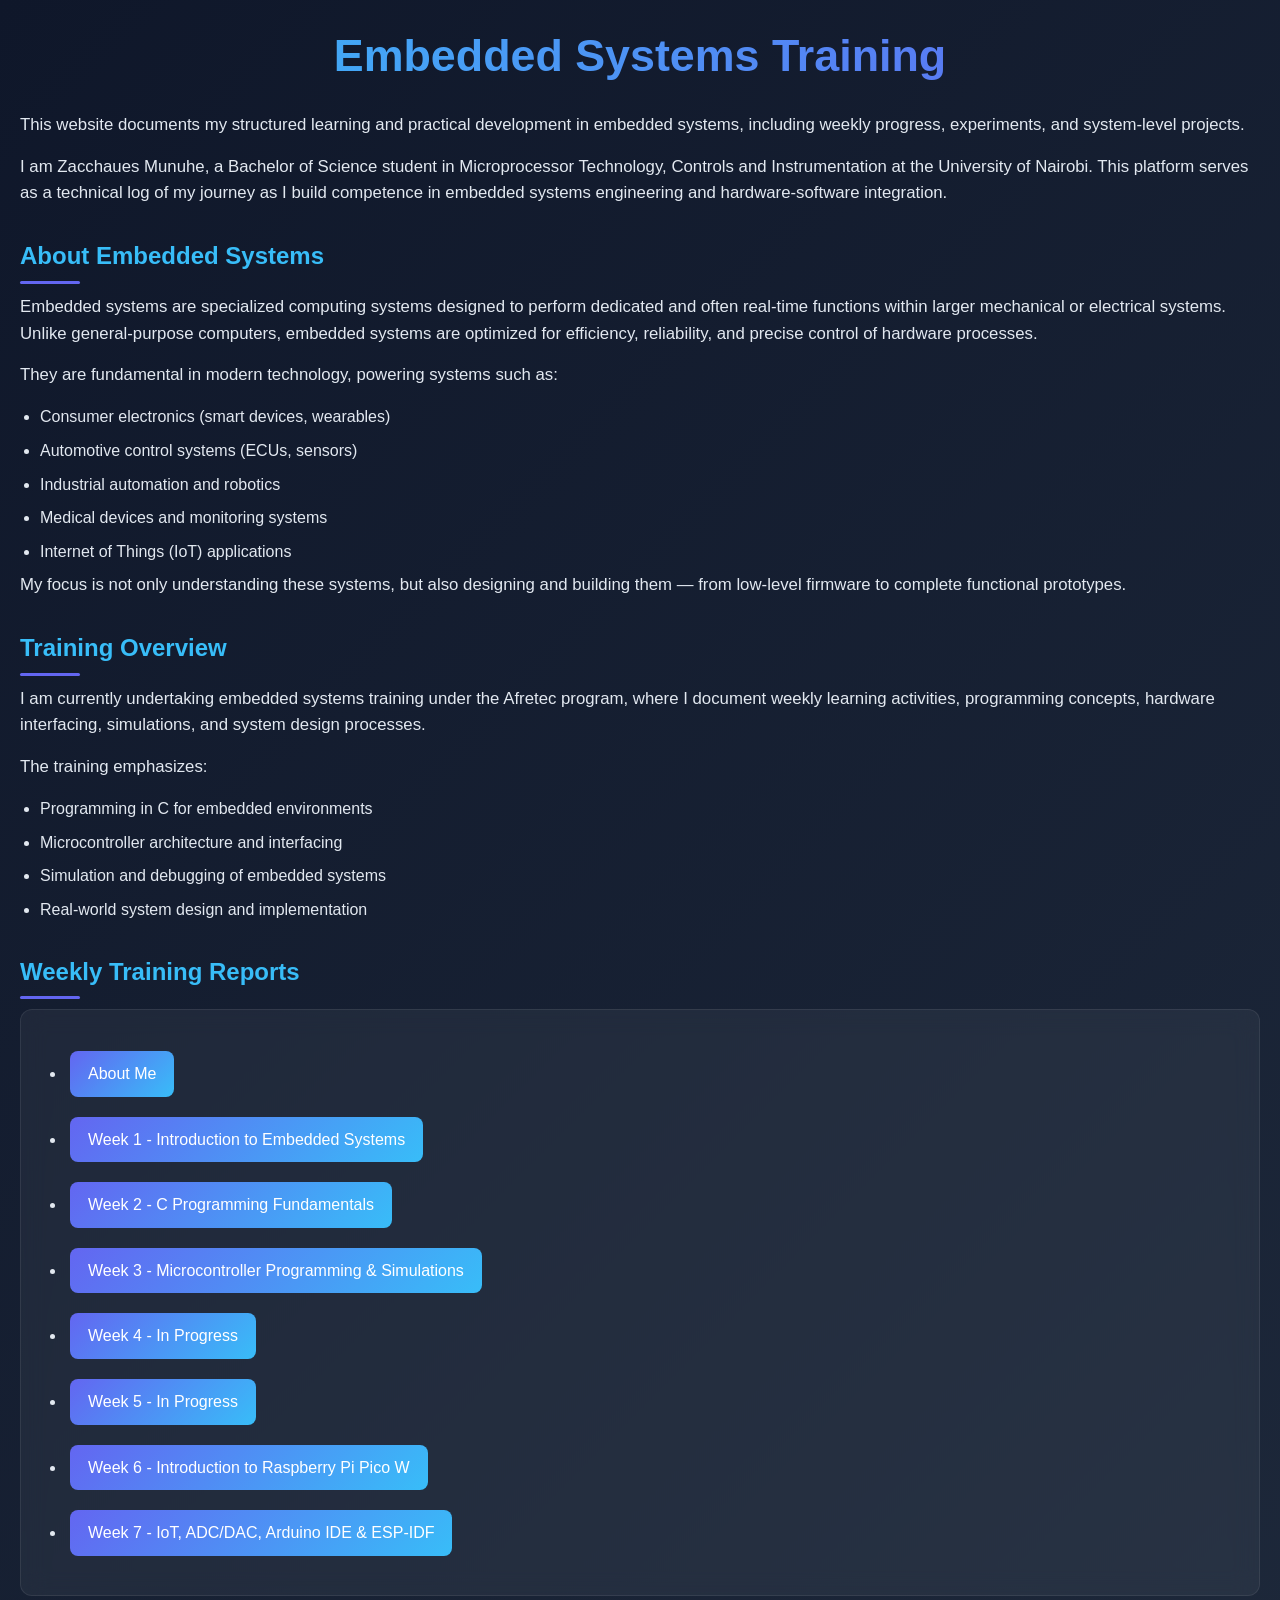
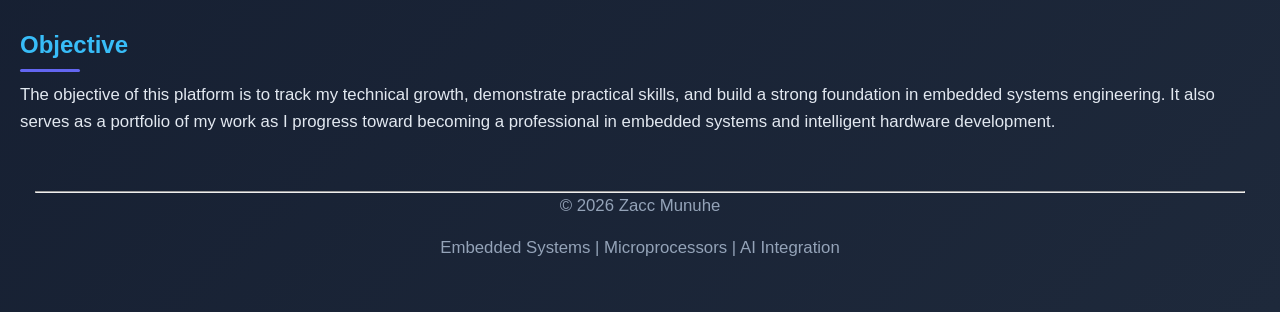
==== index.html @ 314f59a8 "changes" ====
<!DOCTYPE html>
<html>
<head>
    <meta charset="utf-8" />
    <meta name="viewport" content="width=device-width, initial-scale=1, user-scalable=no" />
    <title>Embedded Systems Training</title>
    <link rel="stylesheet" href="style.css">
</head>

<body>

    <h1>Embedded Systems Training</h1>

    <p>
        This website documents my structured learning and practical development in embedded systems, 
        including weekly progress, experiments, and system-level projects.
    </p>

    <p>
        I am Zacchaues Munuhe, a Bachelor of Science student in Microprocessor Technology, Controls and Instrumentation 
        at the University of Nairobi. This platform serves as a technical log of my journey as I build competence 
        in embedded systems engineering and hardware-software integration.
    </p>

    <h2>About Embedded Systems</h2>

    <p>
        Embedded systems are specialized computing systems designed to perform dedicated and often real-time functions 
        within larger mechanical or electrical systems. Unlike general-purpose computers, embedded systems are optimized 
        for efficiency, reliability, and precise control of hardware processes.
    </p>

    <p>
        They are fundamental in modern technology, powering systems such as:
    </p>

    <ul>
        <li>Consumer electronics (smart devices, wearables)</li>
        <li>Automotive control systems (ECUs, sensors)</li>
        <li>Industrial automation and robotics</li>
        <li>Medical devices and monitoring systems</li>
        <li>Internet of Things (IoT) applications</li>
    </ul>

    <p>
        My focus is not only understanding these systems, but also designing and building them — from low-level 
        firmware to complete functional prototypes.
    </p>

    <h2>Training Overview</h2>

    <p>
        I am currently undertaking embedded systems training under the Afretec program, where I document weekly 
        learning activities, programming concepts, hardware interfacing, simulations, and system design processes.
    </p>

    <p>
        The training emphasizes:
    </p>

    <ul>
        <li>Programming in C for embedded environments</li>
        <li>Microcontroller architecture and interfacing</li>
        <li>Simulation and debugging of embedded systems</li>
        <li>Real-world system design and implementation</li>
    </ul>

    <h2>Weekly Training Reports</h2>

    <section>
        <ul>
            <li><a href="about.html">About Me</a></li>
            <li><a href="week1.html">Week 1 - Introduction to Embedded Systems</a></li>
            <li><a href="week2.html">Week 2 - C Programming Fundamentals</a></li>
            <li><a href="week3.html">Week 3 - Microcontroller Programming & Simulations</a></li>
            <li><a href="week4.html">Week 4 - In Progress</a></li>
            <li><a href="week5.html">Week 5 - In Progress</a></li>
            <li><a href="week6.html">Week 6 - Introduction to Raspberry Pi Pico W</a></li>
            <li><a href="week7.html">Week 7 - IoT, ADC/DAC, Arduino IDE & ESP-IDF</a></li>


        </ul>
    </section>

    <h2>Objective</h2>

    <p>
        The objective of this platform is to track my technical growth, demonstrate practical skills, and build a 
        strong foundation in embedded systems engineering. It also serves as a portfolio of my work as I progress 
        toward becoming a professional in embedded systems and intelligent hardware development.
    </p>

    <footer>
        <hr>
        <p>&copy; 2026 Zacc Munuhe</p>
        <p>Embedded Systems | Microprocessors | AI Integration</p>
    </footer>

</body>
</html>
---- style.css ----
/* ===== RESET ===== */
* {
    margin: 0;
    padding: 0;
    box-sizing: border-box;
}

/* ===== BODY ===== */
body {
    font-family: 'Poppins', 'Segoe UI', sans-serif;
    background: linear-gradient(135deg, #0f172a, #1e293b);
    color: #e2e8f0;
    line-height: 1.6;
    padding: 20px;
}

/* ===== CONTAINER ===== */
.container {
    max-width: 950px;
    margin: auto;
}

/* ===== HEADINGS ===== */
h1 {
    text-align: center;
    font-size: 2.8rem;
    margin-bottom: 20px;
    background: linear-gradient(90deg, #38bdf8, #6366f1);
    -webkit-background-clip: text;
    -webkit-text-fill-color: transparent;
}

h2 {
    margin-top: 30px;
    margin-bottom: 10px;
    color: #38bdf8;
    position: relative;
}

h2::after {
    content: "";
    display: block;
    width: 60px;
    height: 3px;
    background: #6366f1;
    margin-top: 5px;
    border-radius: 2px;
}

h3 {
    margin-top: 20px;
    color: #cbd5f5;
}

/* ===== TEXT ===== */
p {
    margin-bottom: 15px;
    font-size: 1.05rem;
}

/* ===== LINKS ===== */
a {
    display: inline-block;
    padding: 10px 18px;
    margin: 6px 4px;
    border-radius: 8px;
    background: linear-gradient(135deg, #6366f1, #38bdf8);
    color: white;
    text-decoration: none;
    font-weight: 500;
    transition: all 0.3s ease;
}

a:hover {
    transform: translateY(-3px);
    box-shadow: 0 6px 15px rgba(56, 189, 248, 0.4);
}

/* ===== NAV ===== */
nav {
    text-align: center;
    margin-bottom: 30px;
}

/* ===== SECTION (CARD STYLE) ===== */
section {
    background: rgba(255, 255, 255, 0.05);
    backdrop-filter: blur(12px);
    padding: 25px;
    margin-bottom: 25px;
    border-radius: 12px;
    border: 1px solid rgba(255,255,255,0.08);
    transition: transform 0.3s ease;
}

section:hover {
    transform: translateY(-5px);
}

/* ===== LISTS ===== */
ul {
    padding-left: 20px;
    margin-top: 10px;
}

li {
    margin-bottom: 8px;
}

/* ===== CODE ===== */
pre {
    background-color: #020617;
    color: #e2e8f0;
    padding: 15px;
    border-radius: 8px;
    overflow-x: auto;
    border: 1px solid rgba(255,255,255,0.1);
}

code {
    font-family: Consolas, monospace;
}

/* ===== PROFILE IMAGE ===== */
.profile-image {
    width: 170px;
    height: 170px;
    object-fit: cover;
    border-radius: 50%;
    display: block;
    margin: 20px auto;
    border: 3px solid #38bdf8;
    transition: all 0.3s ease;
}

.profile-image:hover {
    transform: scale(1.08);
    box-shadow: 0 0 20px rgba(56, 189, 248, 0.6);
}

/* ===== FOOTER ===== */
footer {
    text-align: center;
    margin-top: 40px;
    padding: 15px;
    color: #94a3b8;
    font-size: 0.9rem;
}

/* ===== VIDEO CONTAINER ===== */
.video-container {
    display: inline-block;
    margin: 10px 5px;
    padding: 10px;
    background: rgba(255, 255, 255, 0.03);
    border-radius: 12px;
    border: 1px solid rgba(255, 255, 255, 0.08);
}

.video-container video {
    width: 400px;
    height: 400px;
    object-fit: cover;
    border-radius: 8px;
    box-shadow: 0 4px 15px rgba(0, 0, 0, 0.3);
    cursor: pointer;
}

.video-container video:hover {
    box-shadow: 0 6px 20px rgba(56, 189, 248, 0.4);
}

/* ===== MEDIA ROW ===== */
.media-row {
    display: flex;
    flex-wrap: wrap;
    justify-content: center;
    gap: 10px;
}
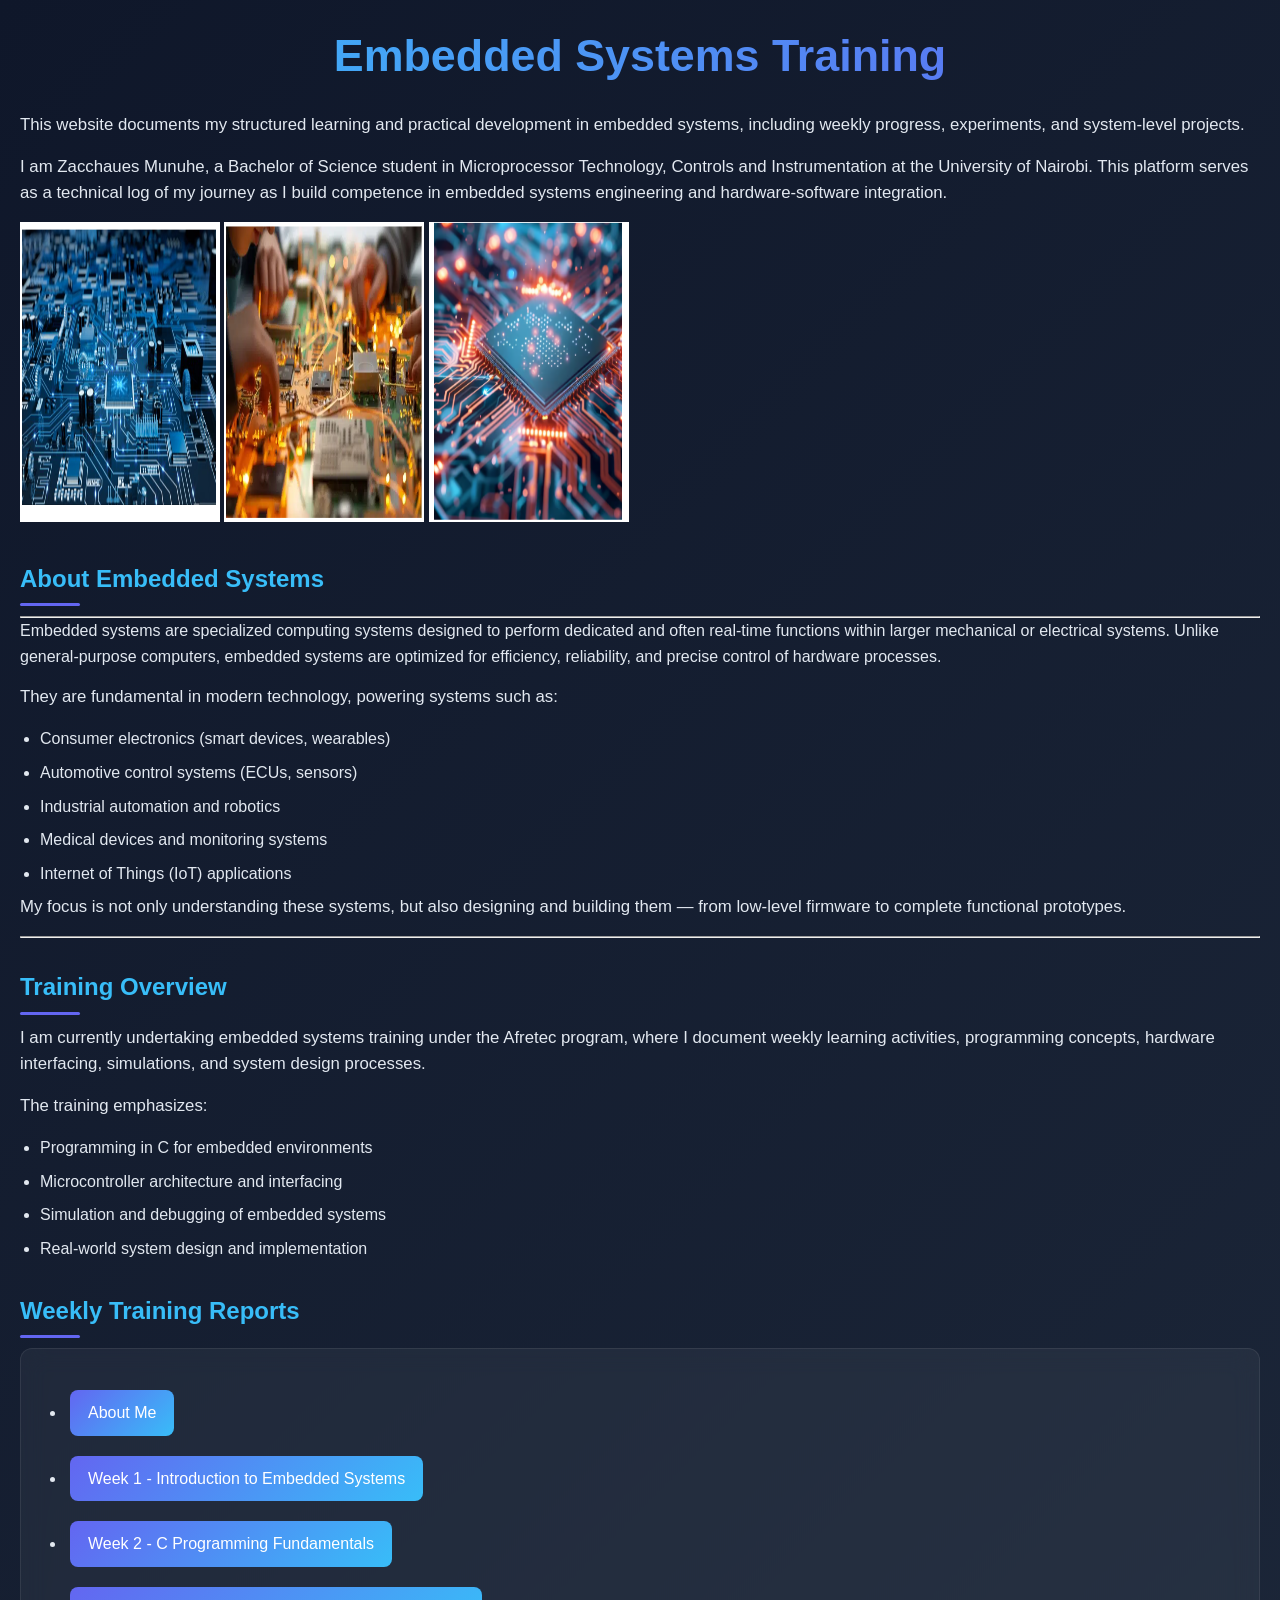
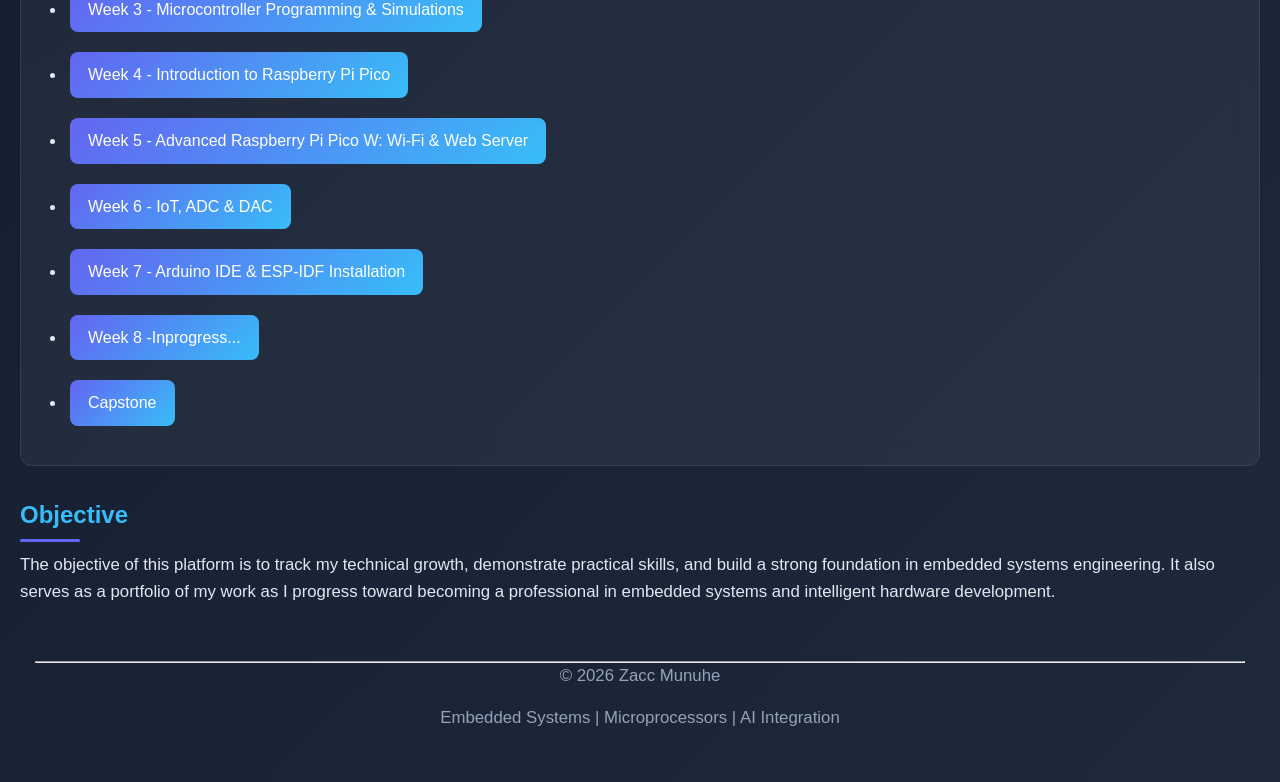
==== commit efbf469c: "changes" ====
--- a/index.html
+++ b/index.html
@@ -21,8 +21,12 @@
         at the University of Nairobi. This platform serves as a technical log of my journey as I build competence 
         in embedded systems engineering and hardware-software integration.
     </p>
+    <img src="img13.png" alt="Zaccy" style="width:200px;height:300px;" class="images">
+    <img src="img14.png" alt="Zaccy" style="width:200px;height:300px;" class="images">
+    <img src="img15.png" alt="Zaccy" style="width:200px;height:300px;" class="images">
 
     <h2>About Embedded Systems</h2>
+    <hr
 
     <p>
         Embedded systems are specialized computing systems designed to perform dedicated and often real-time functions 
@@ -47,6 +51,7 @@
         firmware to complete functional prototypes.
     </p>
 
+    <hr>
     <h2>Training Overview</h2>
 
     <p>
@@ -73,11 +78,12 @@
             <li><a href="week1.html">Week 1 - Introduction to Embedded Systems</a></li>
             <li><a href="week2.html">Week 2 - C Programming Fundamentals</a></li>
             <li><a href="week3.html">Week 3 - Microcontroller Programming & Simulations</a></li>
-            <li><a href="week4.html">Week 4 - In Progress</a></li>
-            <li><a href="week5.html">Week 5 - In Progress</a></li>
-            <li><a href="week6.html">Week 6 - Introduction to Raspberry Pi Pico W</a></li>
-            <li><a href="week7.html">Week 7 - IoT, ADC/DAC, Arduino IDE & ESP-IDF</a></li>
-
+            <li><a href="week4.html">Week 4 - Introduction to Raspberry Pi Pico</a></li>
+            <li><a href="week5.html">Week 5 - Advanced Raspberry Pi Pico W: Wi-Fi & Web Server</a></li>
+            <li><a href="week6.html">Week 6 - IoT, ADC & DAC</a></li>
+            <li><a href="week7.html">Week 7 - Arduino IDE & ESP-IDF Installation</a></li>
+            <li><a href="week8.html">Week 8 -Inprogress...</a></li>
+            <li><a href="Zacchaeus_Muturi_Afritec_Proposal-v2.pdf">Capstone</a></li>
 
         </ul>
     </section>
@@ -97,4 +103,4 @@
     </footer>
 
 </body>
-</html>+</html>
--- a/style.css
+++ b/style.css
@@ -150,6 +150,7 @@
 /* ===== VIDEO CONTAINER ===== */
 .video-container {
     display: inline-block;
+    width: min(100%, 320px);
     margin: 10px 5px;
     padding: 10px;
     background: rgba(255, 255, 255, 0.03);
@@ -158,16 +159,27 @@
 }
 
 .video-container video {
-    width: 400px;
-    height: 400px;
+    display: block;
+    width: 100%;
+    max-width: 300px;
+    aspect-ratio: 9 / 16;
+    height: auto;
     object-fit: cover;
     border-radius: 8px;
     box-shadow: 0 4px 15px rgba(0, 0, 0, 0.3);
     cursor: pointer;
+    margin: 0 auto;
 }
 
 .video-container video:hover {
     box-shadow: 0 6px 20px rgba(56, 189, 248, 0.4);
+}
+
+.video-container figcaption {
+    margin-top: 10px;
+    text-align: center;
+    color: #cbd5f5;
+    font-size: 0.95rem;
 }
 
 /* ===== MEDIA ROW ===== */
@@ -176,4 +188,4 @@
     flex-wrap: wrap;
     justify-content: center;
     gap: 10px;
-}+}
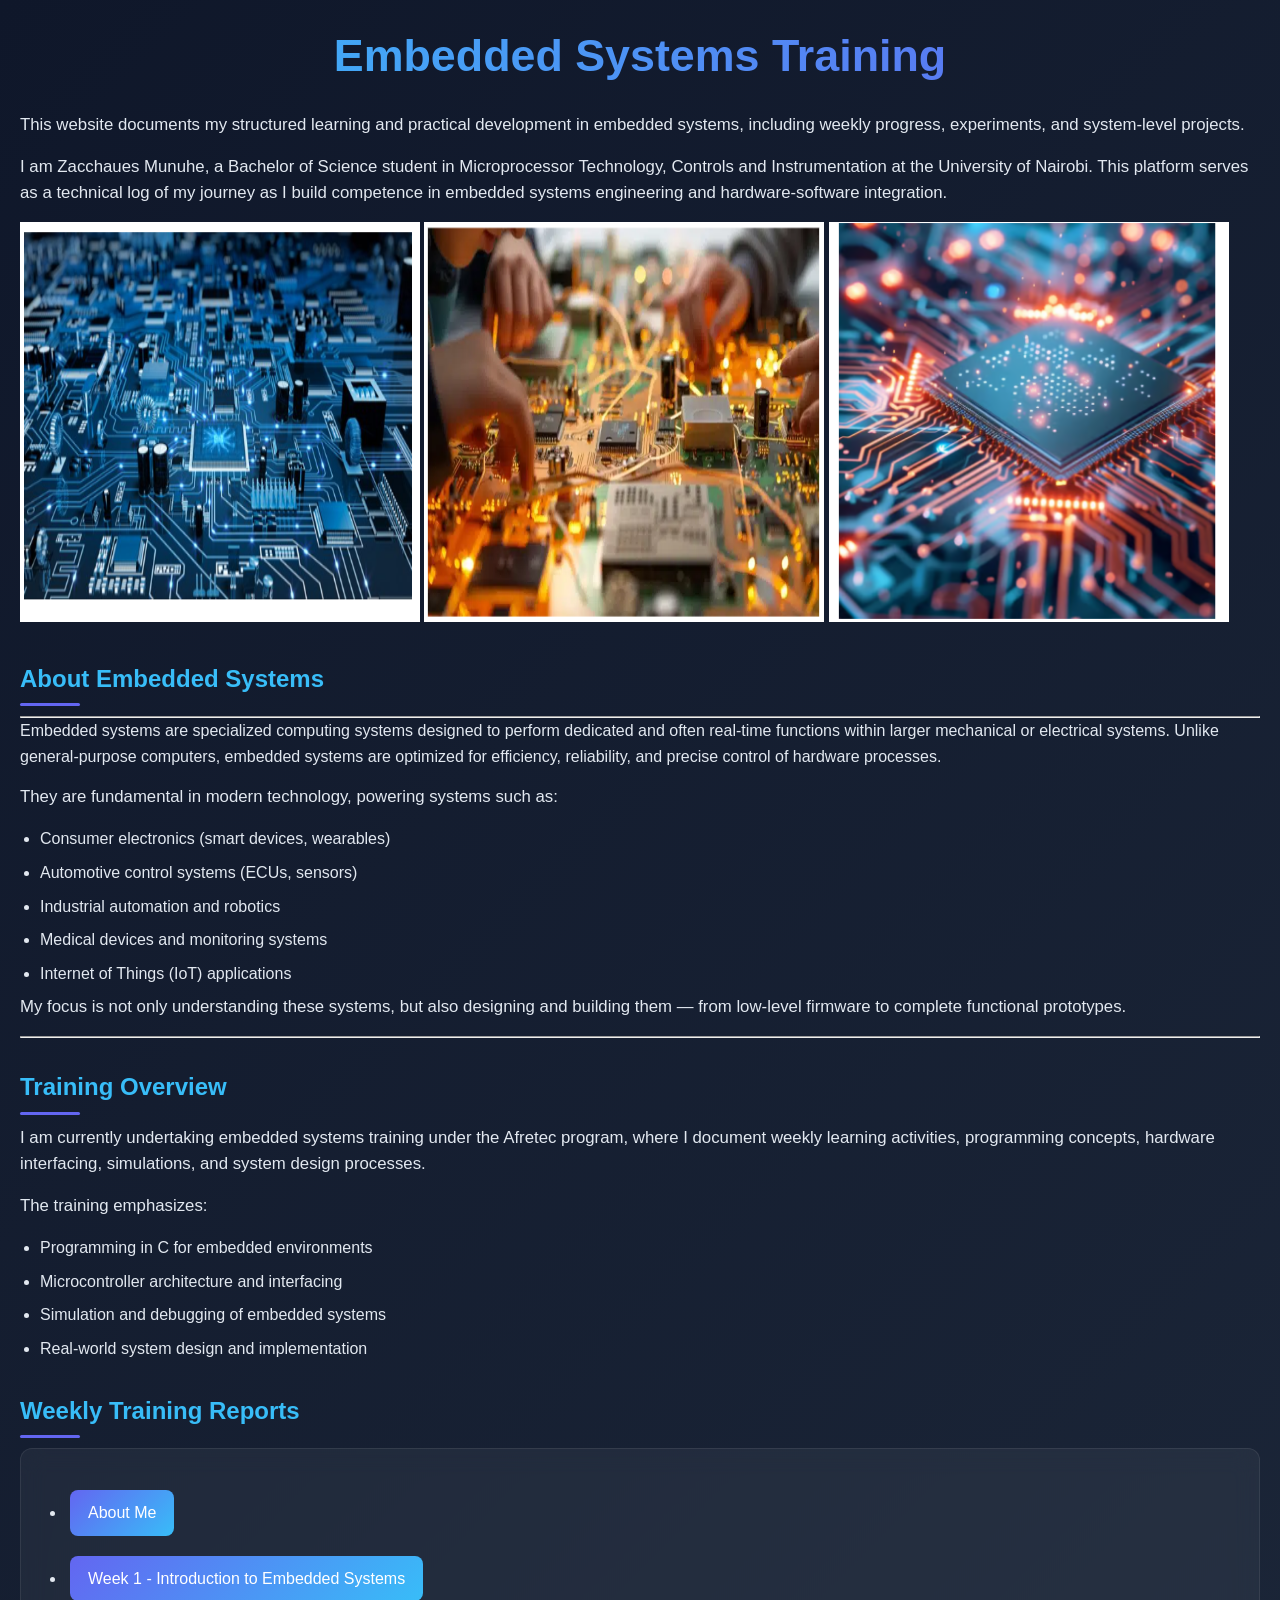
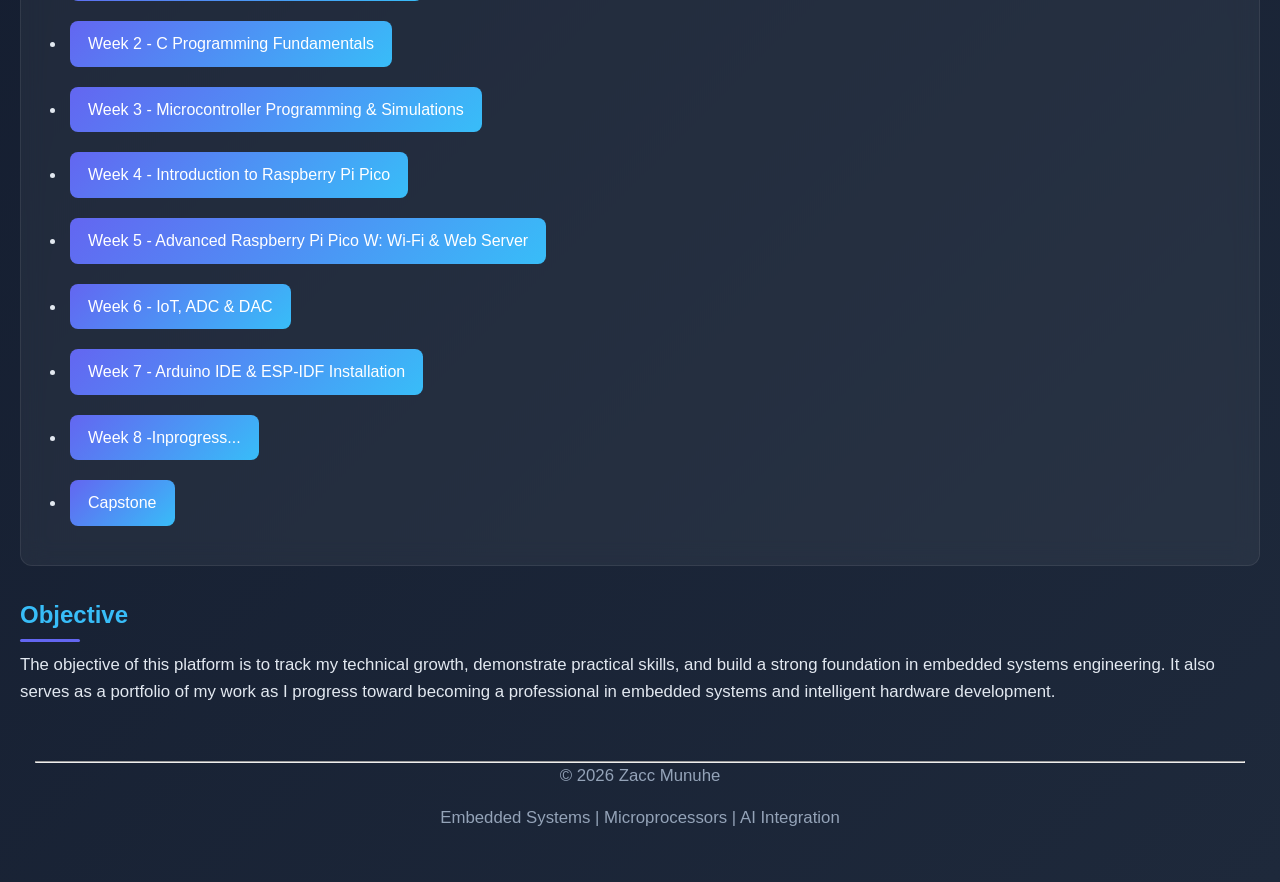
==== commit 3c0bb04b: "Increase image dimensions in index.html Updated image sizes for better visibility." ====
--- a/index.html
+++ b/index.html
@@ -21,9 +21,9 @@
         at the University of Nairobi. This platform serves as a technical log of my journey as I build competence 
         in embedded systems engineering and hardware-software integration.
     </p>
-    <img src="img13.png" alt="Zaccy" style="width:200px;height:300px;" class="images">
-    <img src="img14.png" alt="Zaccy" style="width:200px;height:300px;" class="images">
-    <img src="img15.png" alt="Zaccy" style="width:200px;height:300px;" class="images">
+    <img src="img13.png" alt="Zaccy" style="width:400px;height:400px;" class="images">
+    <img src="img14.png" alt="Zaccy" style="width:400px;height:400px;" class="images">
+    <img src="img15.png" alt="Zaccy" style="width:400px;height:400px;" class="images">
 
     <h2>About Embedded Systems</h2>
     <hr
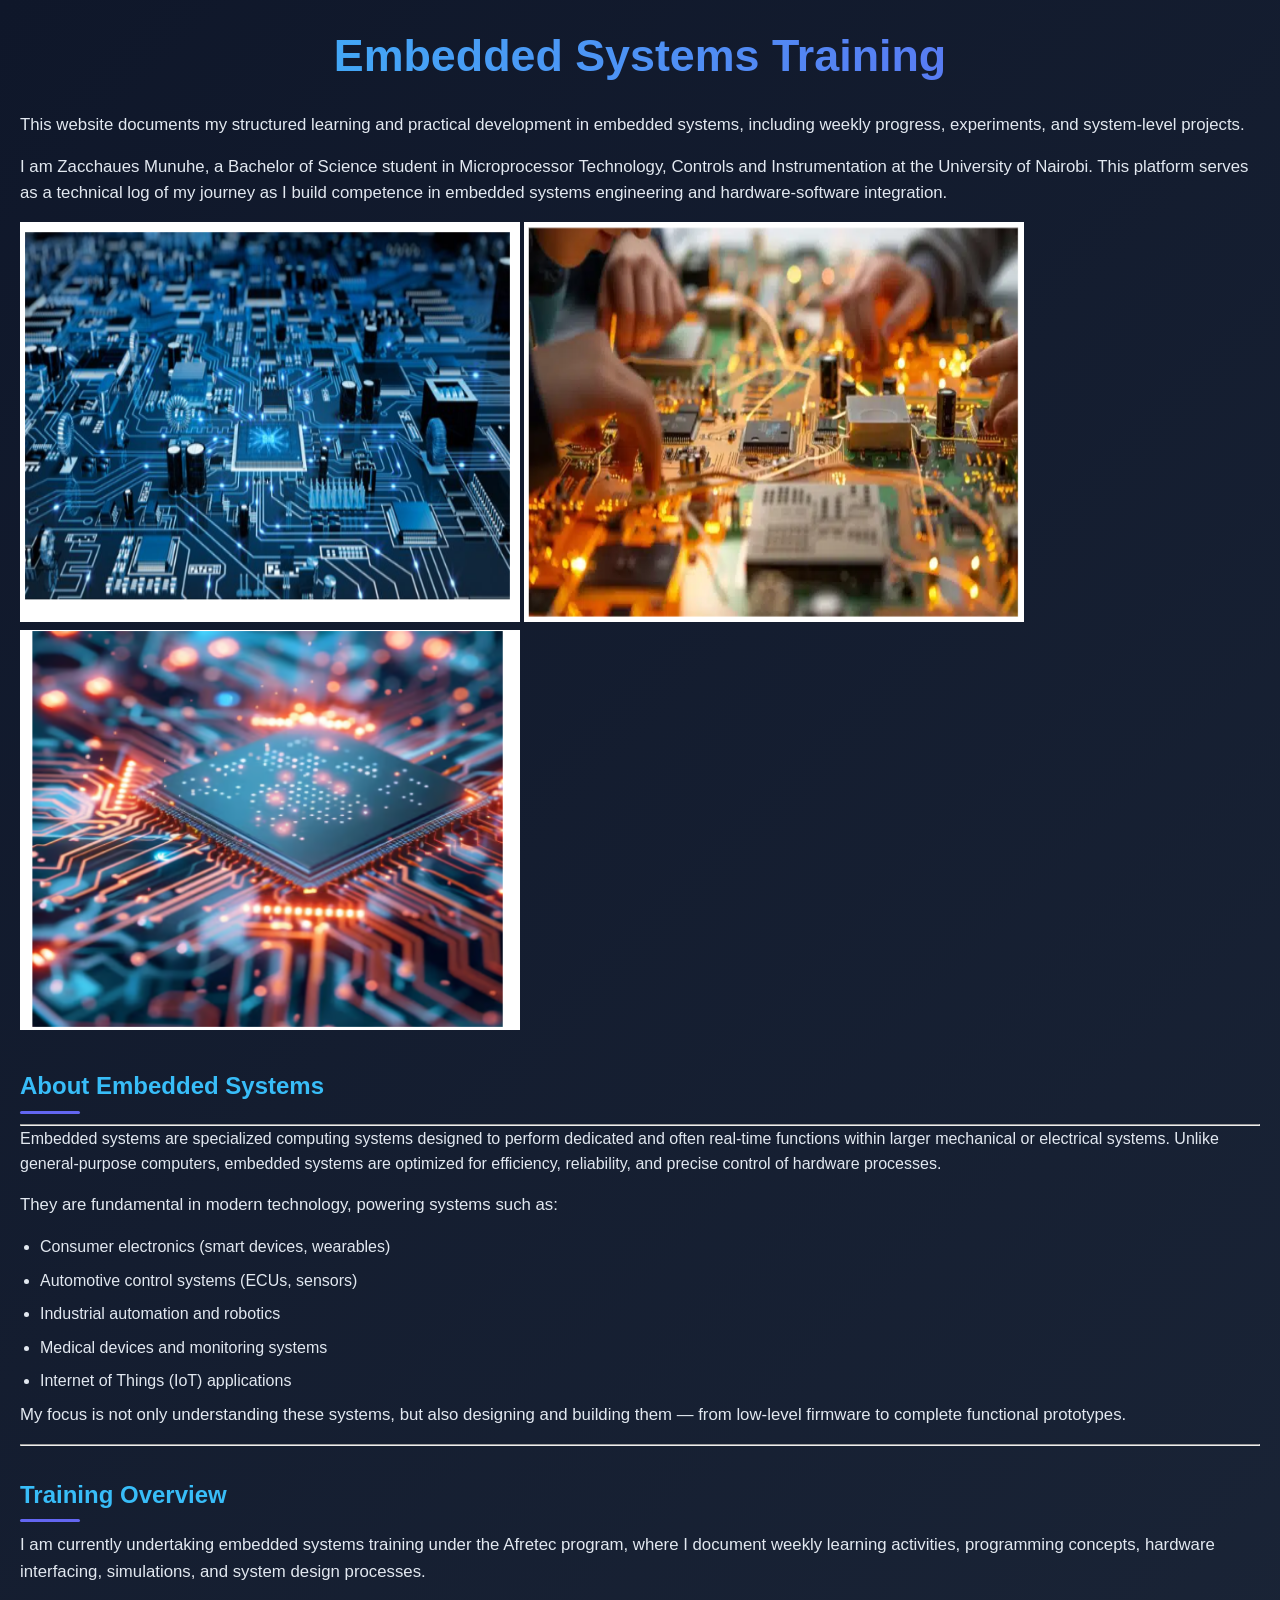
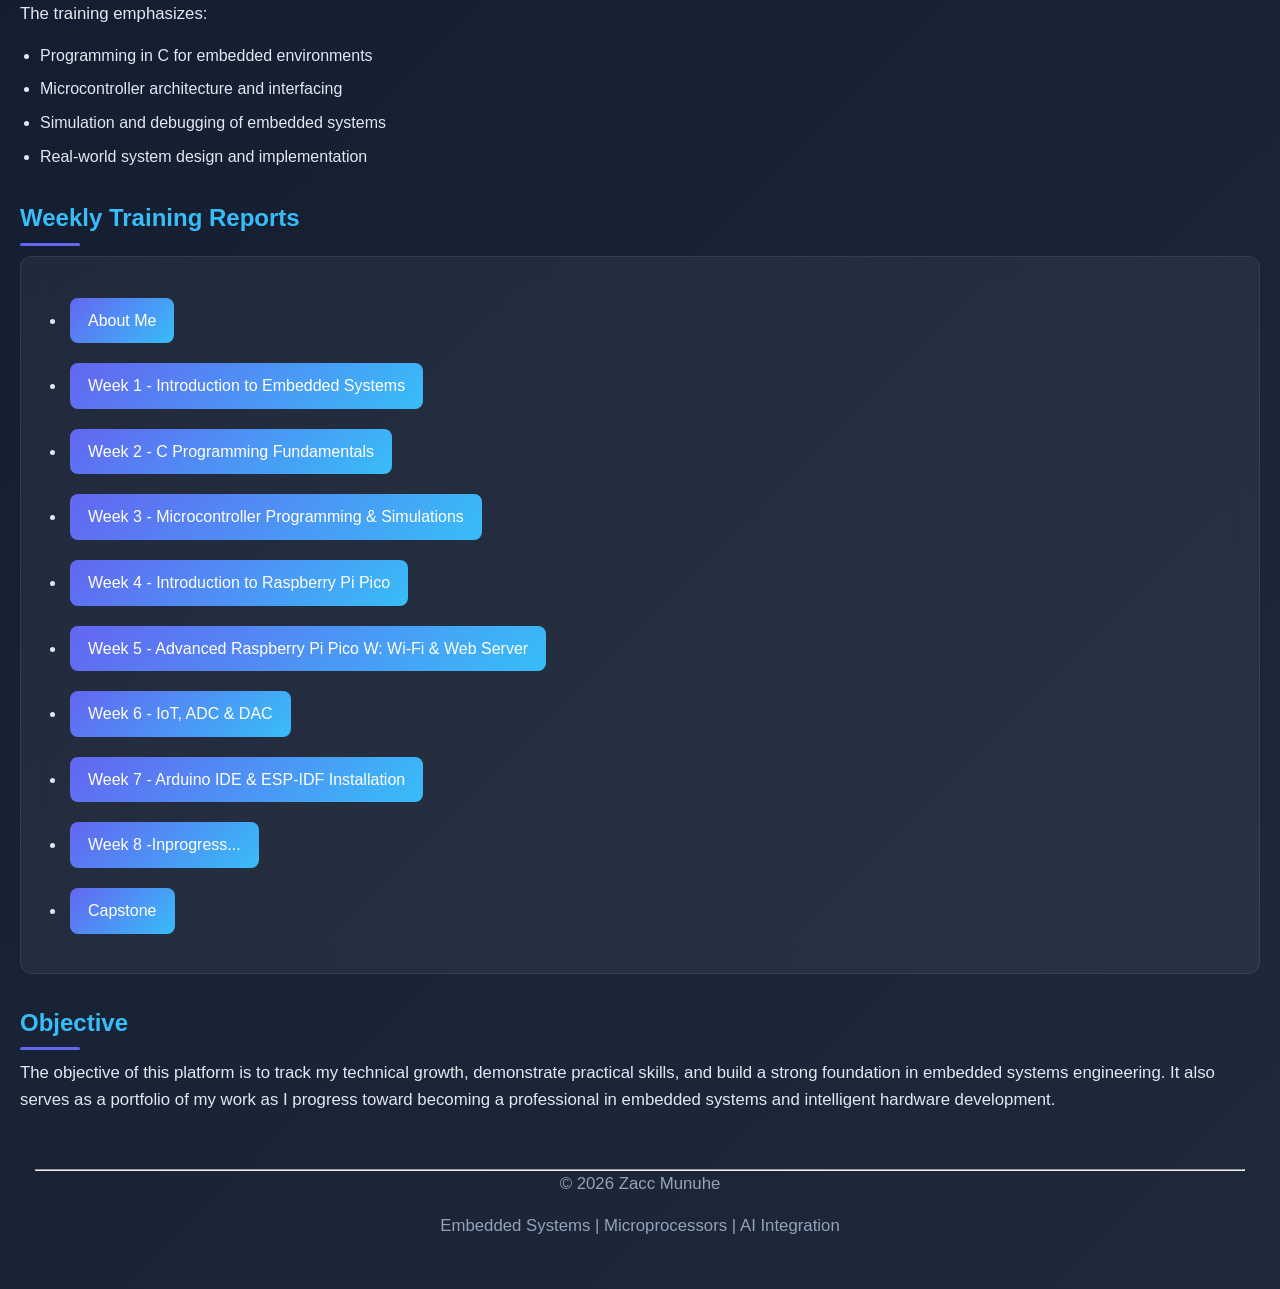
==== commit a115fd3f: "Update image dimensions in index.html" ====
--- a/index.html
+++ b/index.html
@@ -21,9 +21,9 @@
         at the University of Nairobi. This platform serves as a technical log of my journey as I build competence 
         in embedded systems engineering and hardware-software integration.
     </p>
-    <img src="img13.png" alt="Zaccy" style="width:400px;height:400px;" class="images">
-    <img src="img14.png" alt="Zaccy" style="width:400px;height:400px;" class="images">
-    <img src="img15.png" alt="Zaccy" style="width:400px;height:400px;" class="images">
+    <img src="img13.png" alt="Zaccy" style="width:500px;height:400px;" class="images">
+    <img src="img14.png" alt="Zaccy" style="width:500px;height:400px;" class="images">
+    <img src="img15.png" alt="Zaccy" style="width:500px;height:400px;" class="images">
 
     <h2>About Embedded Systems</h2>
     <hr
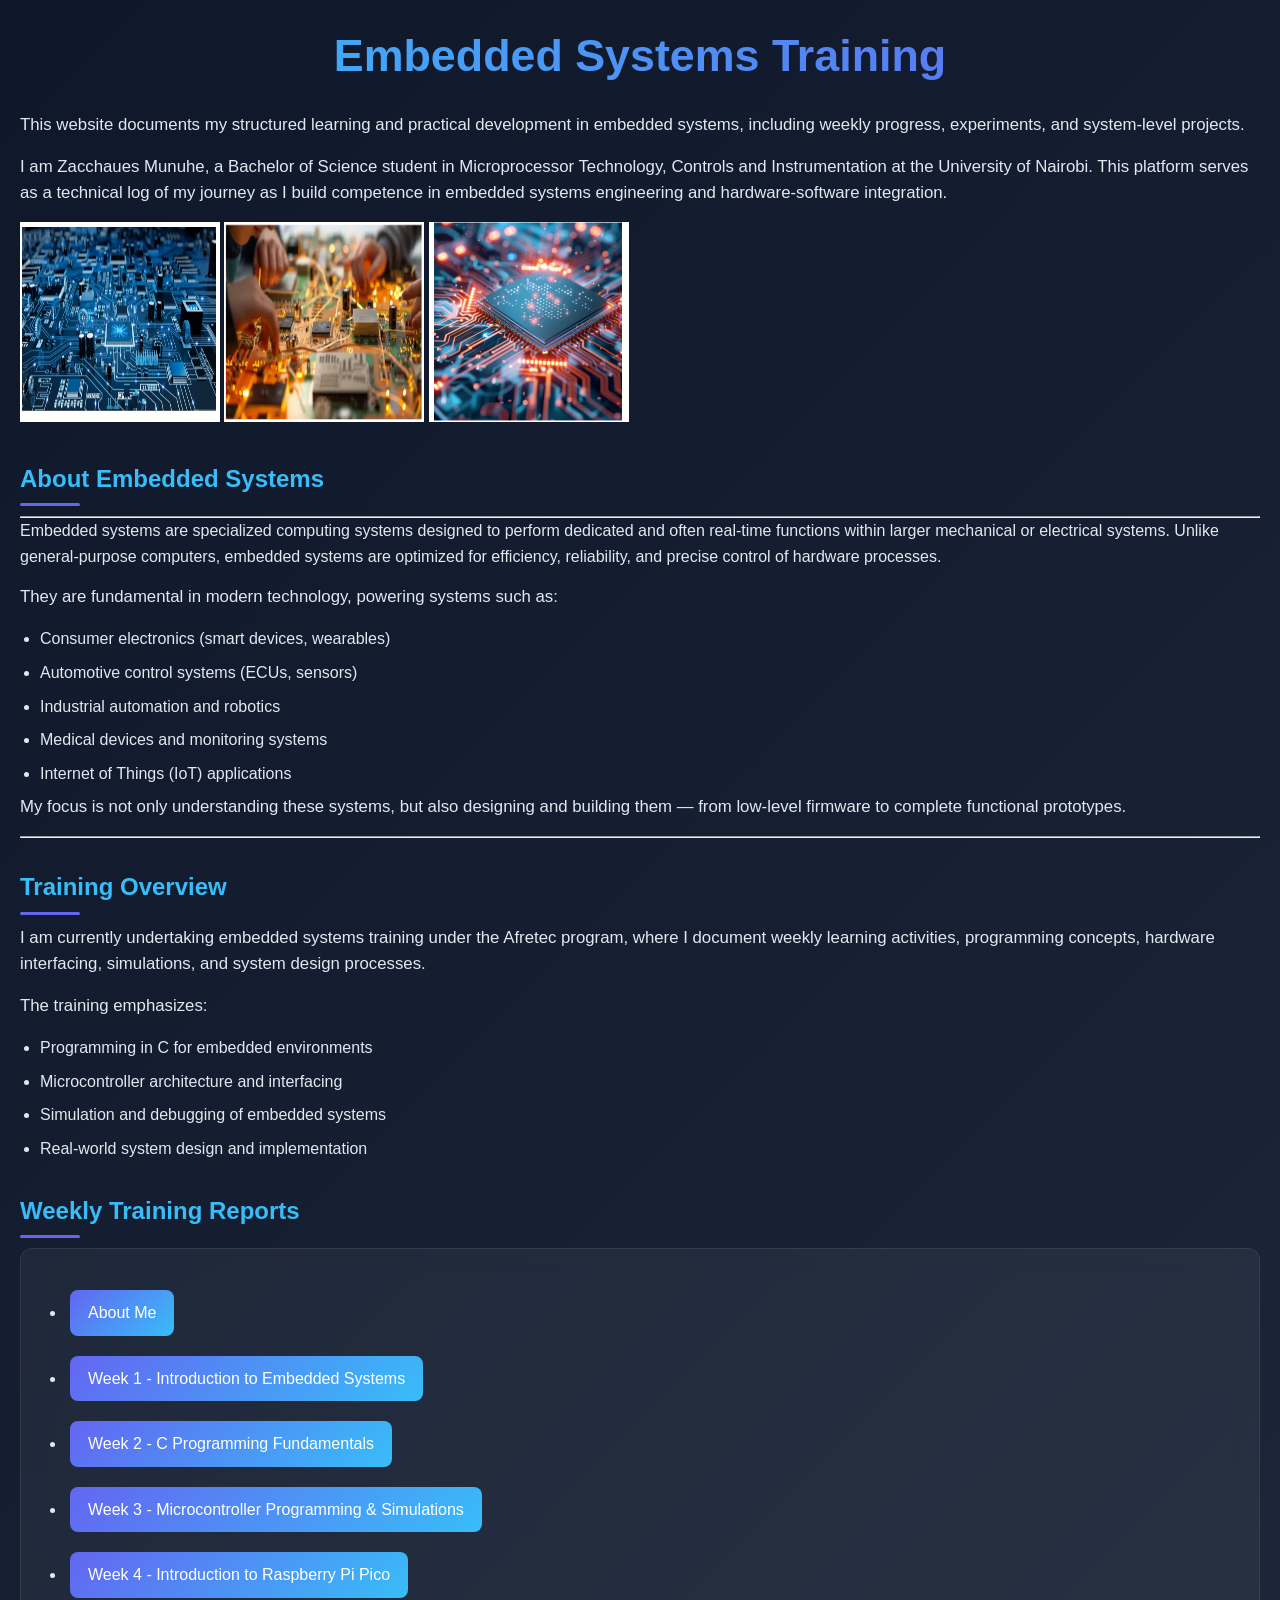
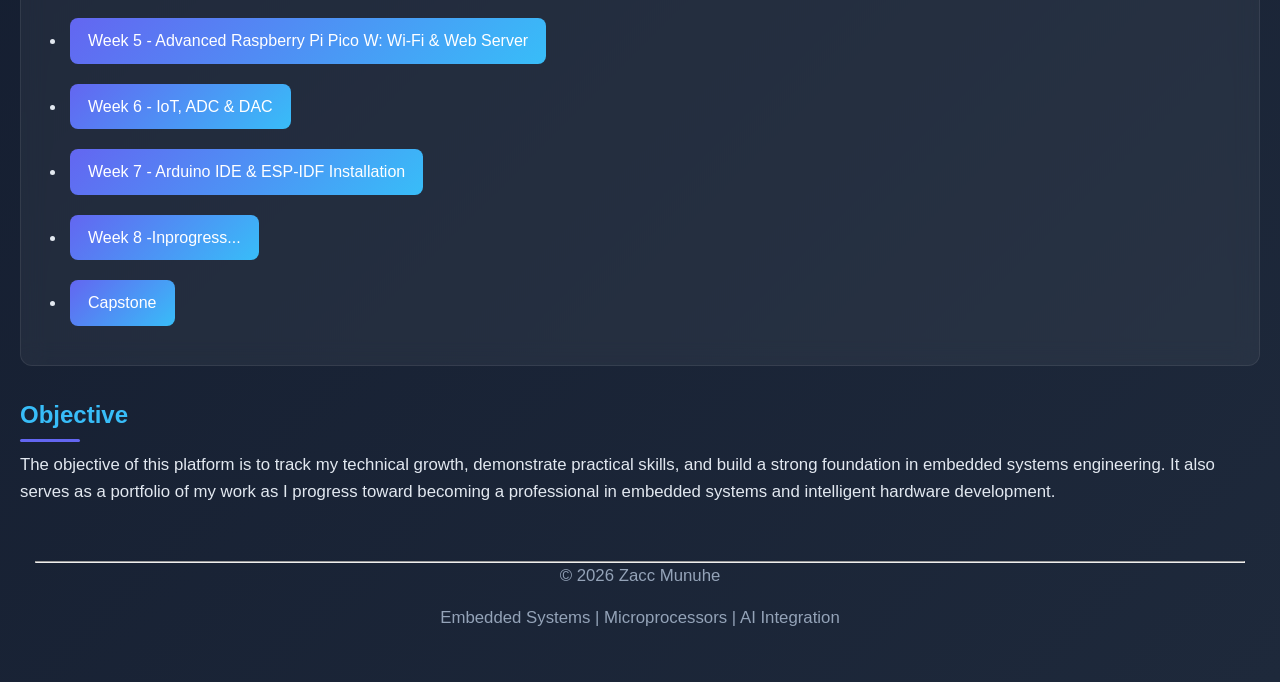
==== commit 589a426c: "Resize images in index.html Updated image sizes in index.html for better layout." ====
--- a/index.html
+++ b/index.html
@@ -21,9 +21,9 @@
         at the University of Nairobi. This platform serves as a technical log of my journey as I build competence 
         in embedded systems engineering and hardware-software integration.
     </p>
-    <img src="img13.png" alt="Zaccy" style="width:500px;height:400px;" class="images">
-    <img src="img14.png" alt="Zaccy" style="width:500px;height:400px;" class="images">
-    <img src="img15.png" alt="Zaccy" style="width:500px;height:400px;" class="images">
+    <img src="img13.png" alt="Zaccy" style="width:200px;height:200px;" class="images">
+    <img src="img14.png" alt="Zaccy" style="width:200px;height:200px;" class="images">
+    <img src="img15.png" alt="Zaccy" style="width:200px;height:200px;" class="images">
 
     <h2>About Embedded Systems</h2>
     <hr
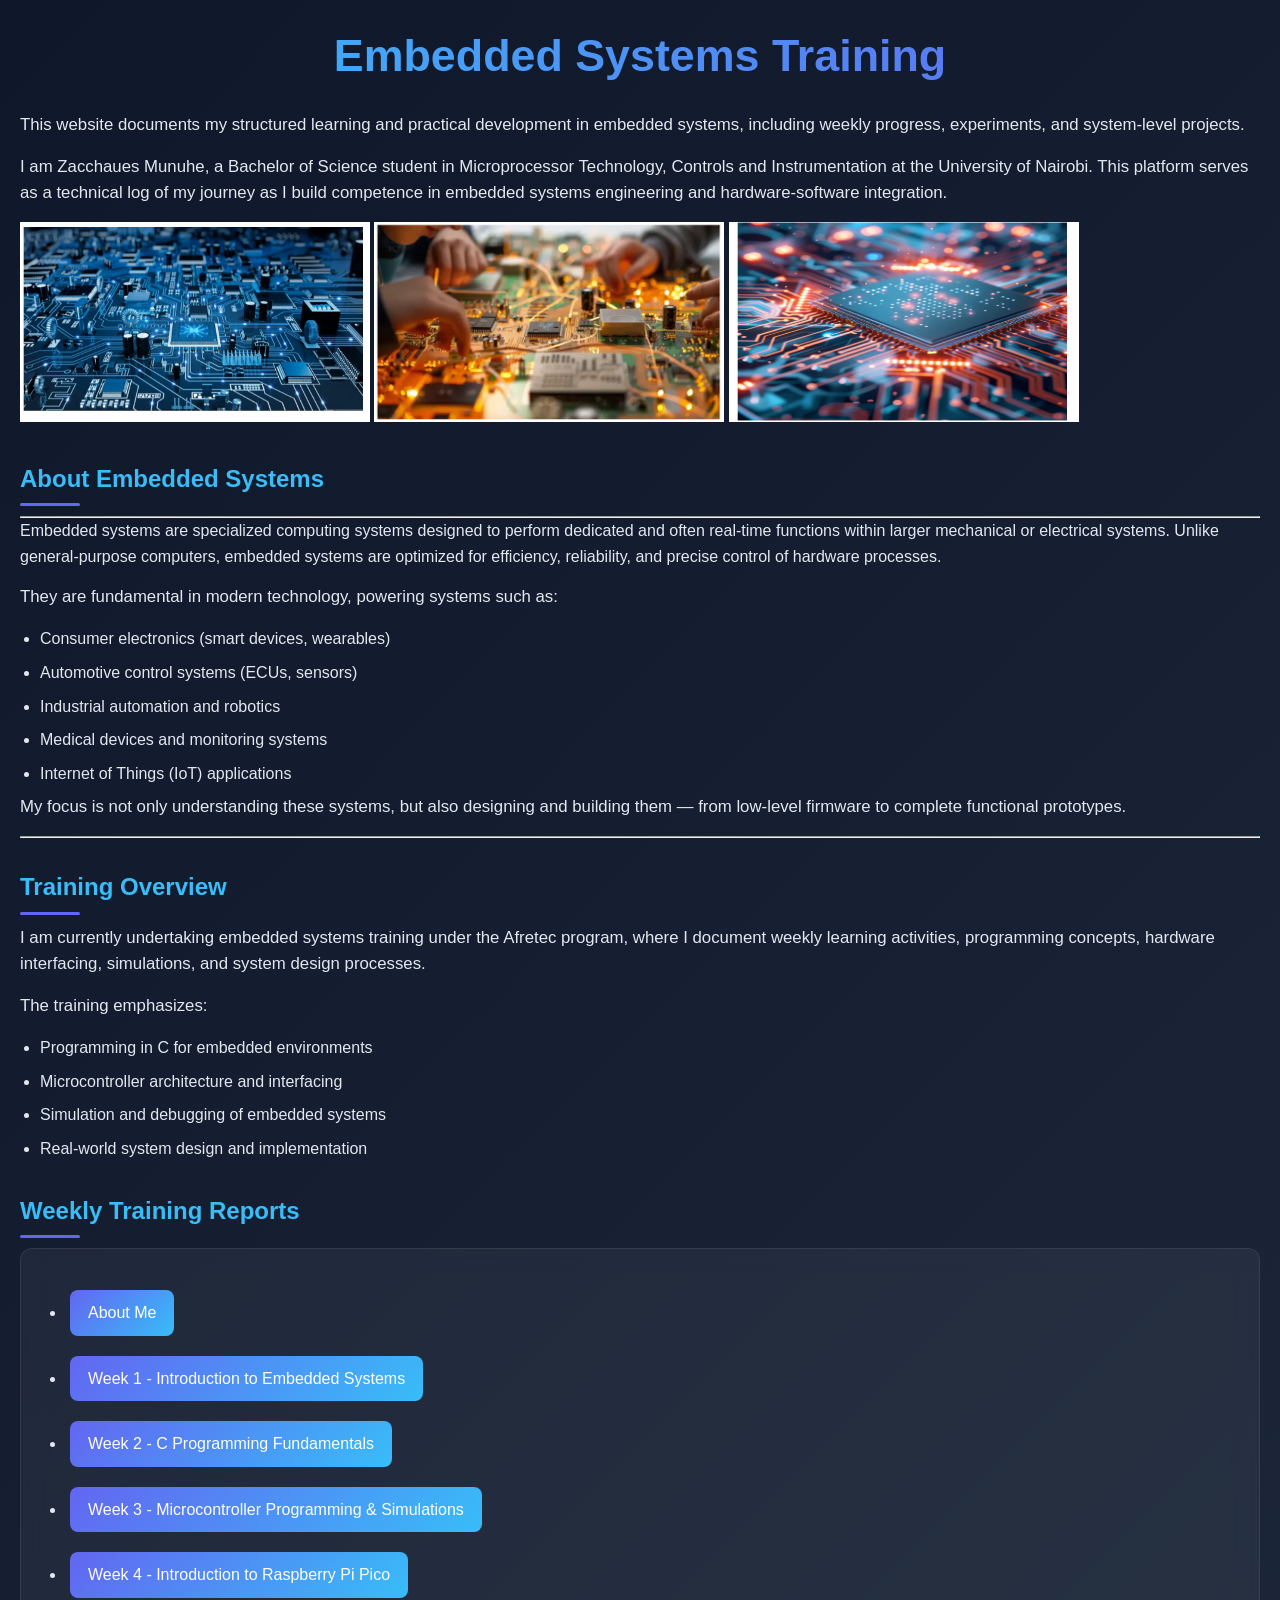
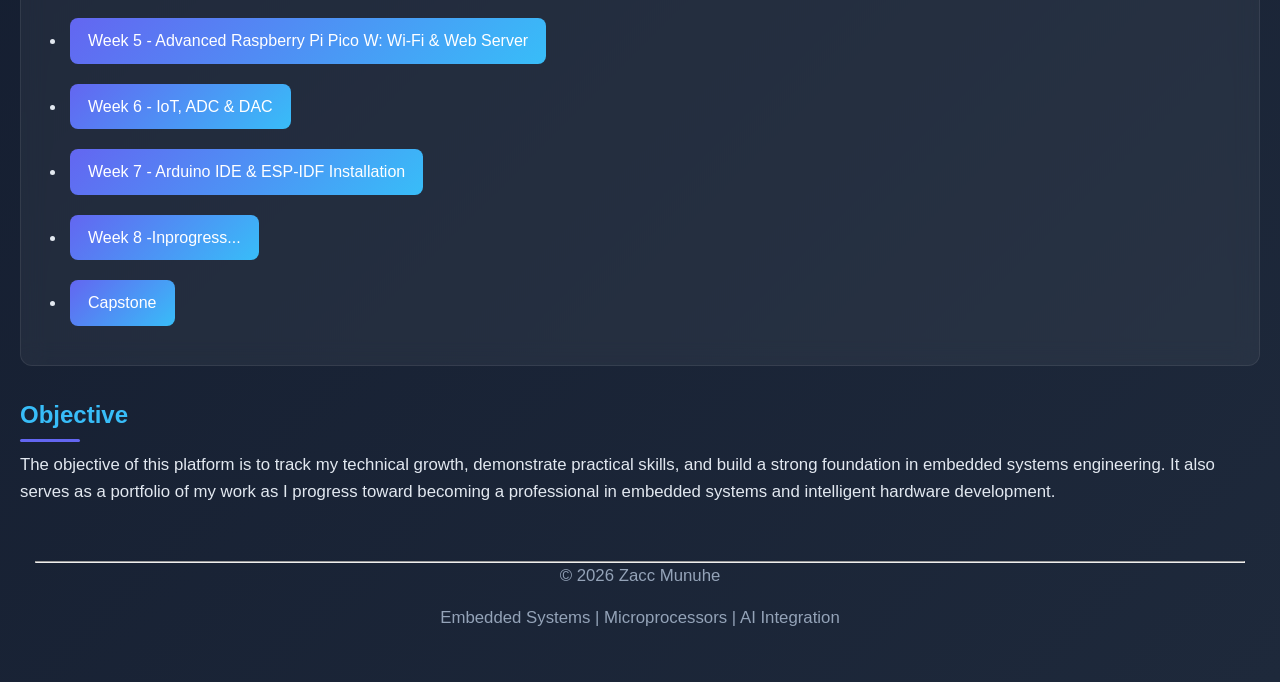
==== commit a05c32d2: "Increase image widths in index.html Updated image sizes for better display." ====
--- a/index.html
+++ b/index.html
@@ -21,9 +21,9 @@
         at the University of Nairobi. This platform serves as a technical log of my journey as I build competence 
         in embedded systems engineering and hardware-software integration.
     </p>
-    <img src="img13.png" alt="Zaccy" style="width:200px;height:200px;" class="images">
-    <img src="img14.png" alt="Zaccy" style="width:200px;height:200px;" class="images">
-    <img src="img15.png" alt="Zaccy" style="width:200px;height:200px;" class="images">
+    <img src="img13.png" alt="Zaccy" style="width:350px;height:200px;" class="images">
+    <img src="img14.png" alt="Zaccy" style="width:350px;height:200px;" class="images">
+    <img src="img15.png" alt="Zaccy" style="width:350px;height:200px;" class="images">
 
     <h2>About Embedded Systems</h2>
     <hr
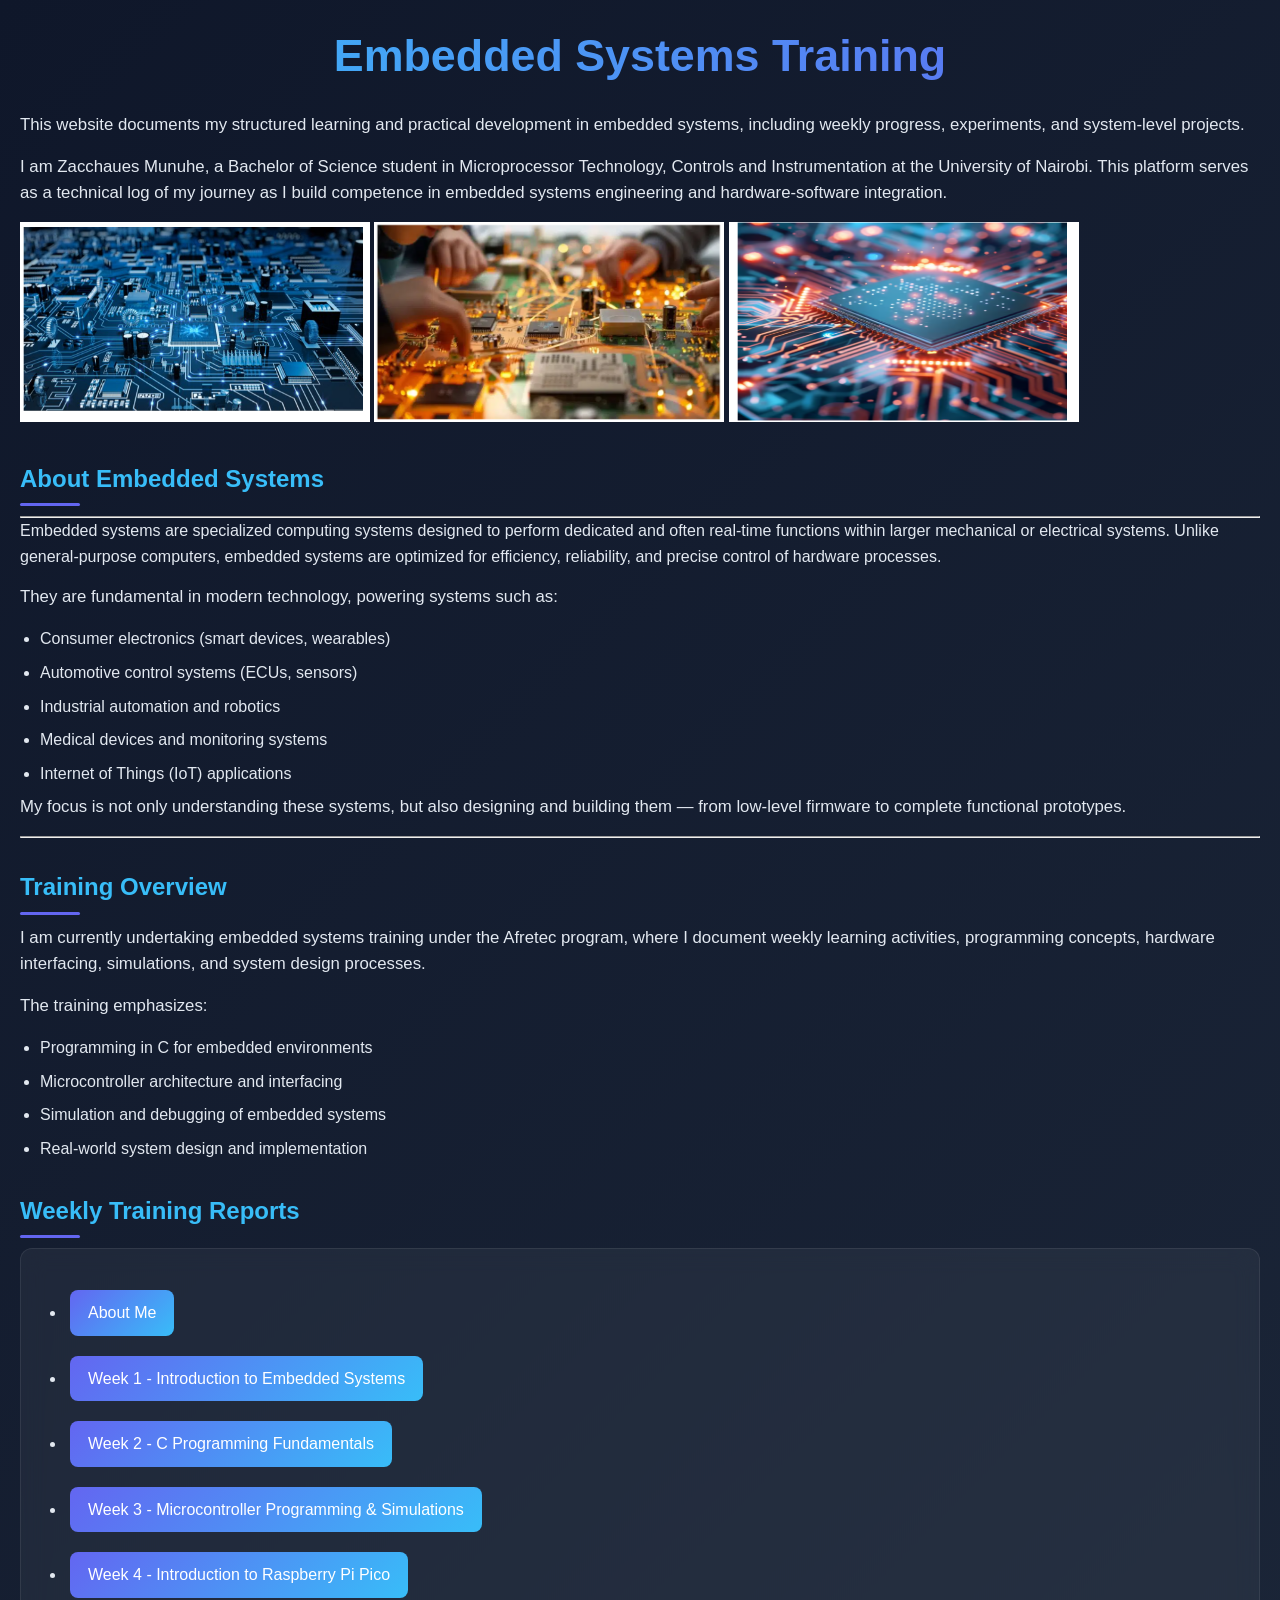
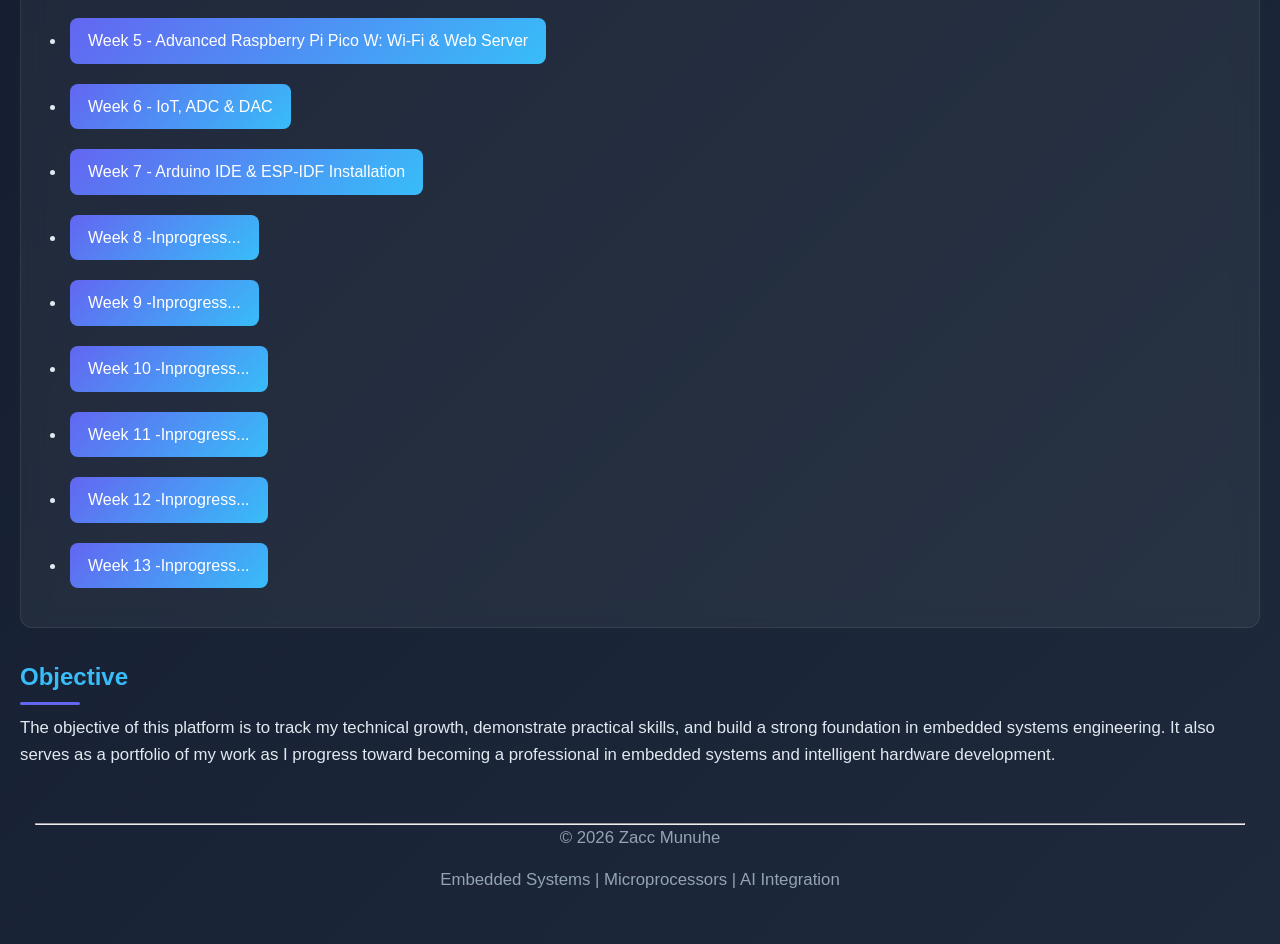
==== commit 8ea73f9e: "change" ====
--- a/index.html
+++ b/index.html
@@ -82,8 +82,17 @@
             <li><a href="week5.html">Week 5 - Advanced Raspberry Pi Pico W: Wi-Fi & Web Server</a></li>
             <li><a href="week6.html">Week 6 - IoT, ADC & DAC</a></li>
             <li><a href="week7.html">Week 7 - Arduino IDE & ESP-IDF Installation</a></li>
-            <li><a href="week8.html">Week 8 -Inprogress...</a></li>
-            <li><a href="Zacchaeus_Muturi_Afritec_Proposal-v2.pdf">Capstone</a></li>
+             <li><a href="week8.html">Week 8 -Inprogress...</a></li>
+                          <li><a href="week9.html">Week 9   -Inprogress...</a></li>
+                                       <li><a href="week10.html">Week 10 -Inprogress...</a></li>
+                                                    <li><a href="week11.html">Week 11 -Inprogress...</a></li>
+                                                                 <li><a href="week12.html">Week 12 -Inprogress...</a></li>
+                                                                              <li><a href="week13.html">Week 13 -Inprogress...</a></li>
+
+
+
+
+
 
         </ul>
     </section>
@@ -103,4 +112,4 @@
     </footer>
 
 </body>
-</html>
+</html>
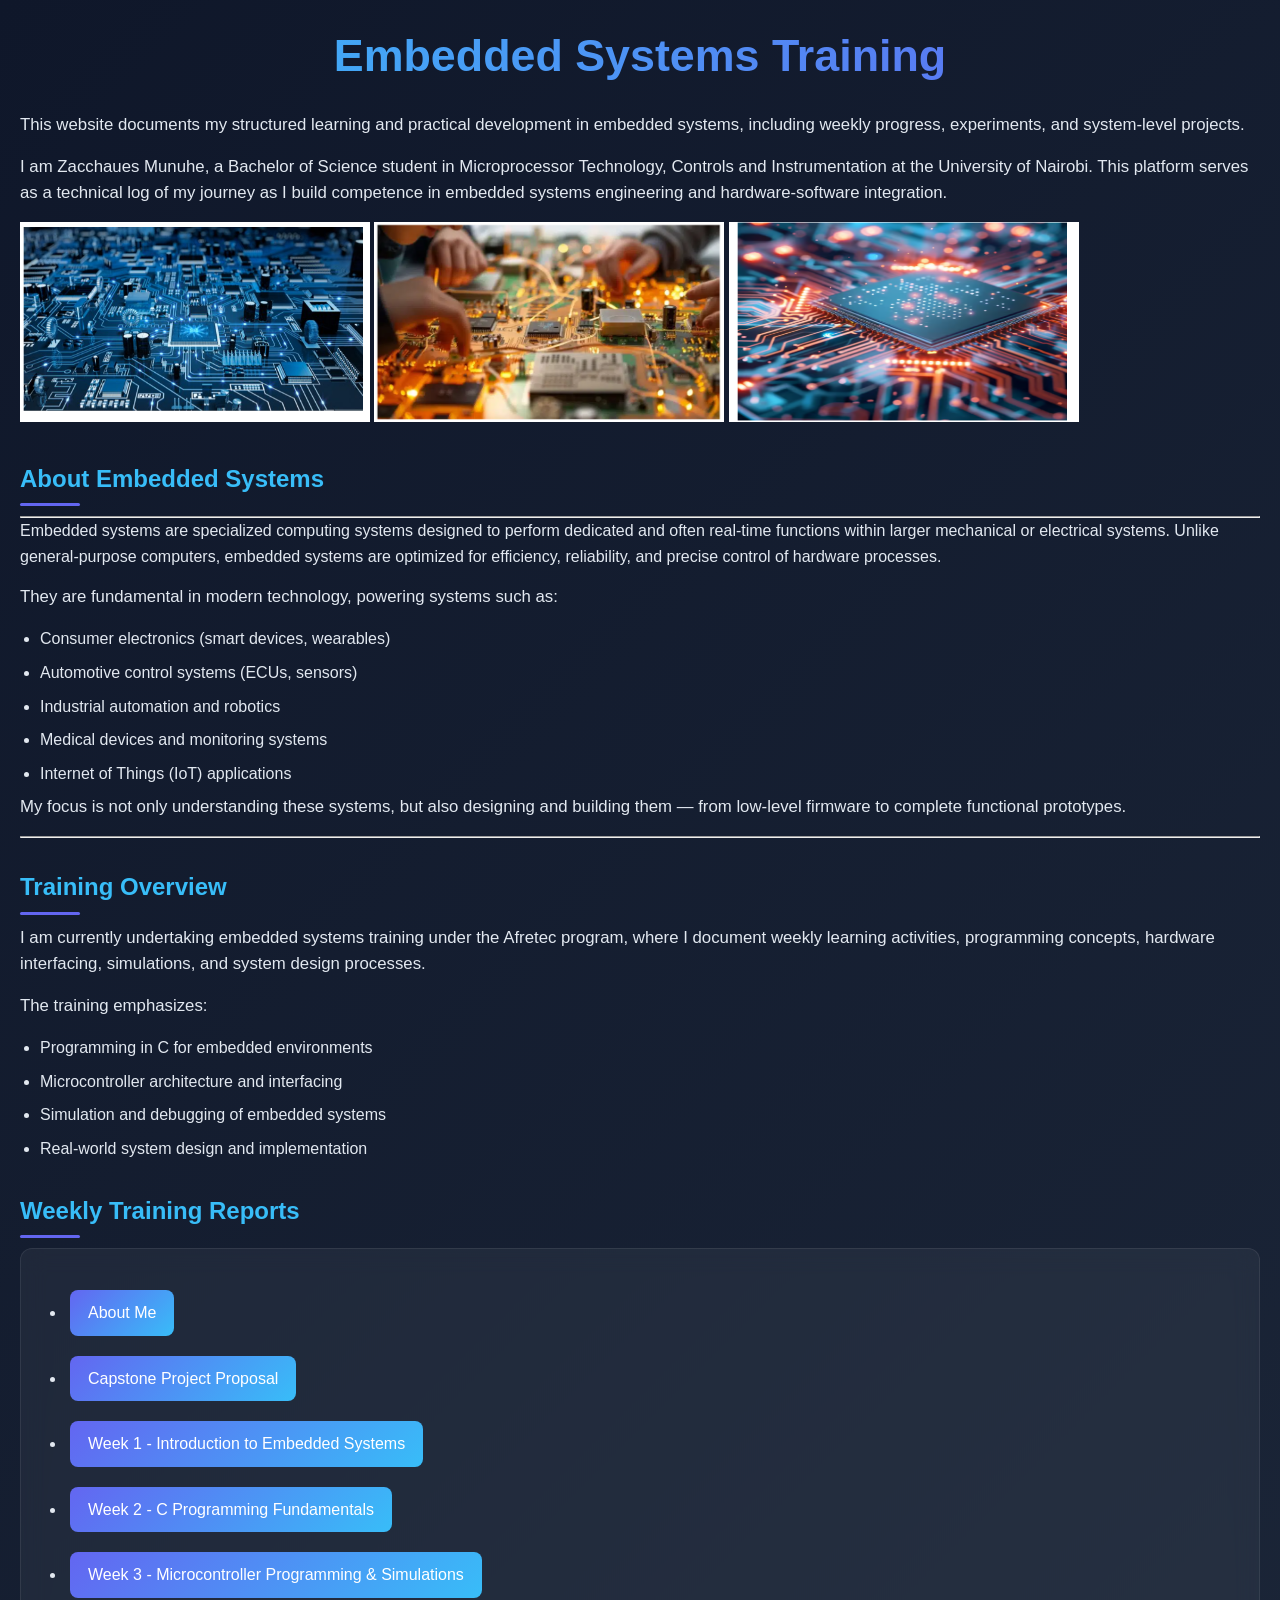
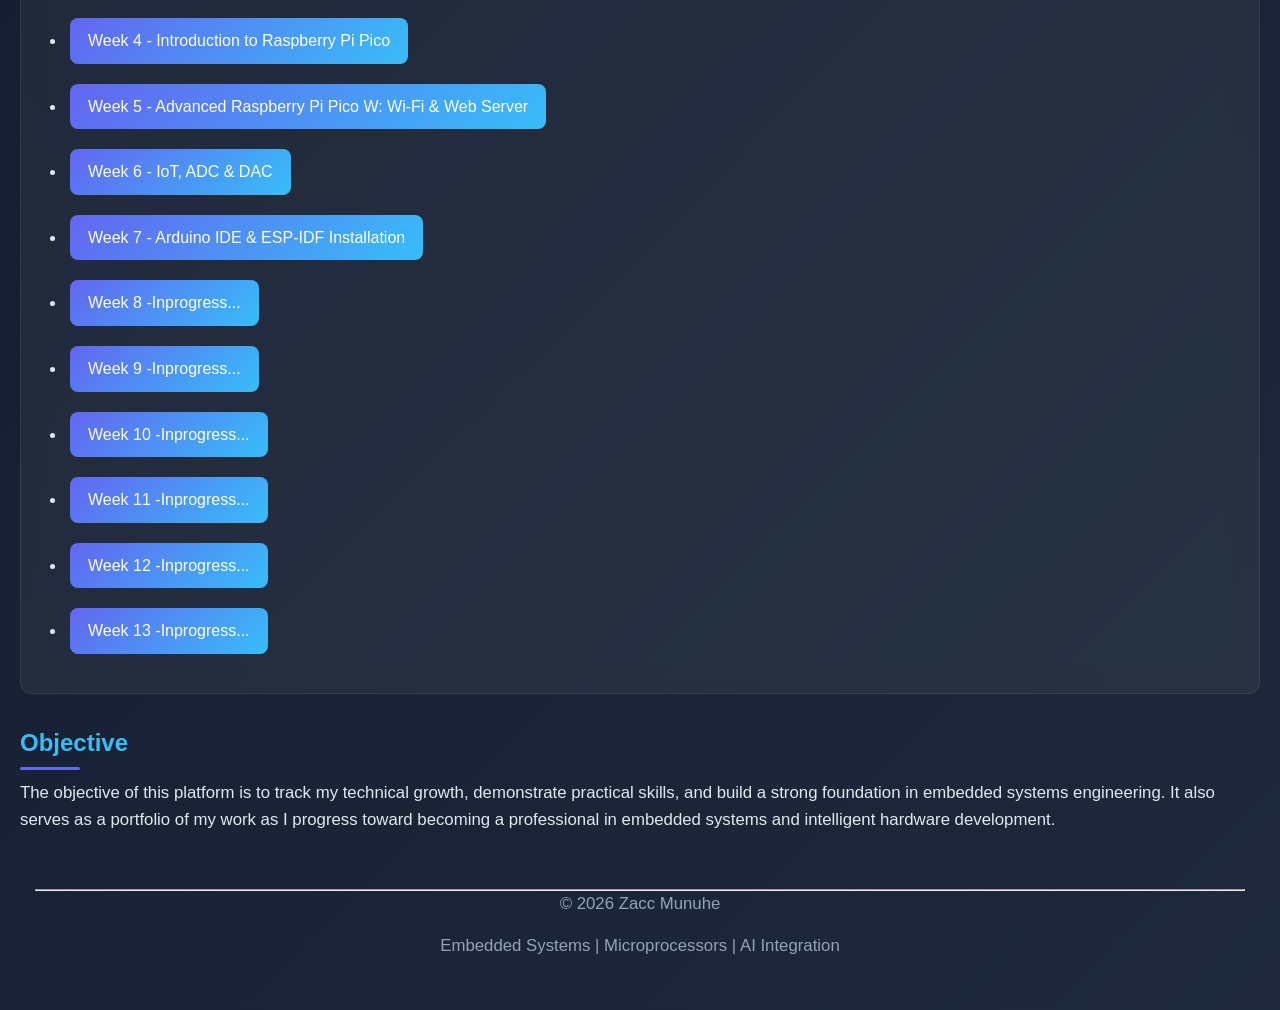
==== commit 2659bf84: "changes" ====
--- a/index.html
+++ b/index.html
@@ -75,6 +75,7 @@
     <section>
         <ul>
             <li><a href="about.html">About Me</a></li>
+            <li><a href="capstone.pdf" target="_blank">Capstone Project Proposal</a></li>
             <li><a href="week1.html">Week 1 - Introduction to Embedded Systems</a></li>
             <li><a href="week2.html">Week 2 - C Programming Fundamentals</a></li>
             <li><a href="week3.html">Week 3 - Microcontroller Programming & Simulations</a></li>
